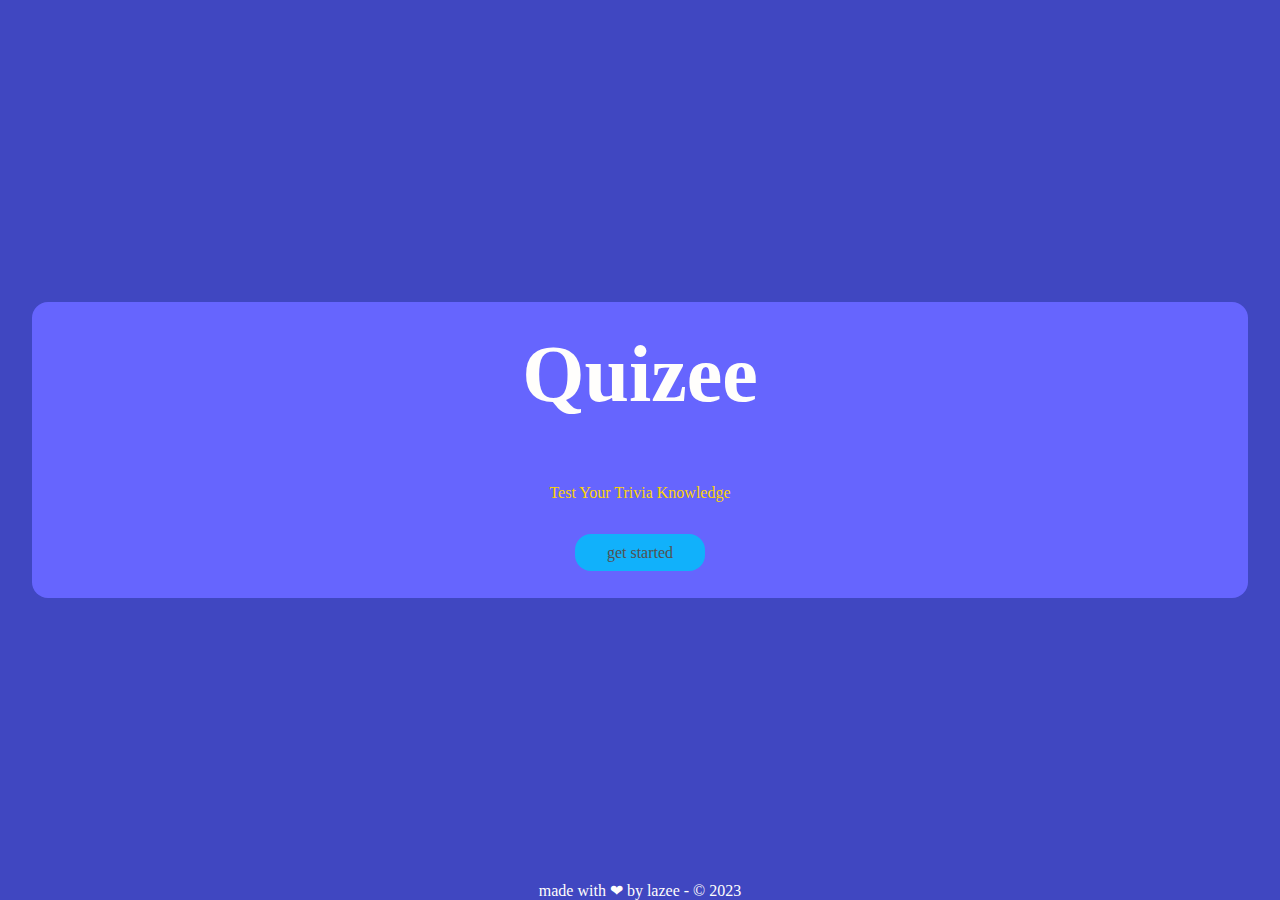
==== index.html @ fd68664b "current progress" ====
<!DOCTYPE html>
<html lang="en">
<head>
  <meta charset="UTF-8">
  <meta name="viewport" content="width=device-width, initial-scale=1.0">
  <title>Quiz - App</title>
  <link rel="stylesheet" href="./css/index.css">
</head>
<body>
  <div class="main-container">
    <header>
      <h1>Quizee</h1>
    </header>
    <main>
      <p class="capitalize yellow">test your trivia knowledge</p>
      <a href="./html/info.html" class="link-btn">get started</a>
    </main>
  </div>
  <footer>made with ❤ by lazee - &copy; 2023</footer>
</body>
</html>
---- css/index.css ----
:root {
  --main-bg: #4047C1;
  --main-fg: #FFFEFC;
  --primary-bg: #6665FE;
  --bg: #F2BDE9;
  --bold-bg: #FDD305;
  --dark: #535050;
  --secondary-bg: #11B1FB;
  --light-bg: #8888EA;
}

* {
  margin: 0;
  padding: 0;
  box-sizing: border-box;
  border: none;
  outline: none;
}

body {
  position: relative;
  display: flex;
  flex-direction: column;
  justify-content: center;
  align-items: center;
  min-height: 100vh;
  background-color: var(--main-bg);
  color: var(--main-fg);
  font-size: 1rem;
}

footer {
  position: absolute;
  bottom: 0;
}

.main-container,
.container {
  margin-block: 2rem;
  background-color: var(--primary-bg);
  border-radius: 1rem;
  height: 100%;
  padding-inline: 2rem;
  padding-block: 1.7rem;
  width: 95%;
  display: flex;
  flex-direction: column;
  justify-content: center;
  align-items: center;
  gap: 4rem;
}

.main-container header > h1 {
  font-size: 5rem;
}

.capitalize {
  text-transform: capitalize;
}

.yellow {
  color: var(--bold-bg);
}

.main-container main {
  display: flex;
  flex-direction: column;
  gap: 2rem;
}

a {
  text-decoration: none;
}

.link-btn {
  background-color: var(--secondary-bg);
  padding: 0.6rem 2rem;
  border-radius: 1em;
  color: var(--dark);
  align-self: center;
}

.flex-column-center {
  display: flex;
  justify-content: center;
  align-items: center;
  flex-direction: column;
}

.flex-column-start {
  display: flex;
  justify-content: center;
  align-items: flex-start;
  flex-direction: column;
}

.block {
  display: block;
}

.hidden {
  display: none;
}

#error {
  color: rgba(255, 30, 30, 0.9);
}

.header {
  position: fixed;
  top: 0;
  left: 0;
  background-color: var(--light-bg);
  width: 100%;
  padding: 0.8rem 0.7rem;
  display: flex;
  justify-content: space-between;
  align-items: center;
}


@media screen and (min-width:1024px) {
  .container {
    width: 30%;
  }
}
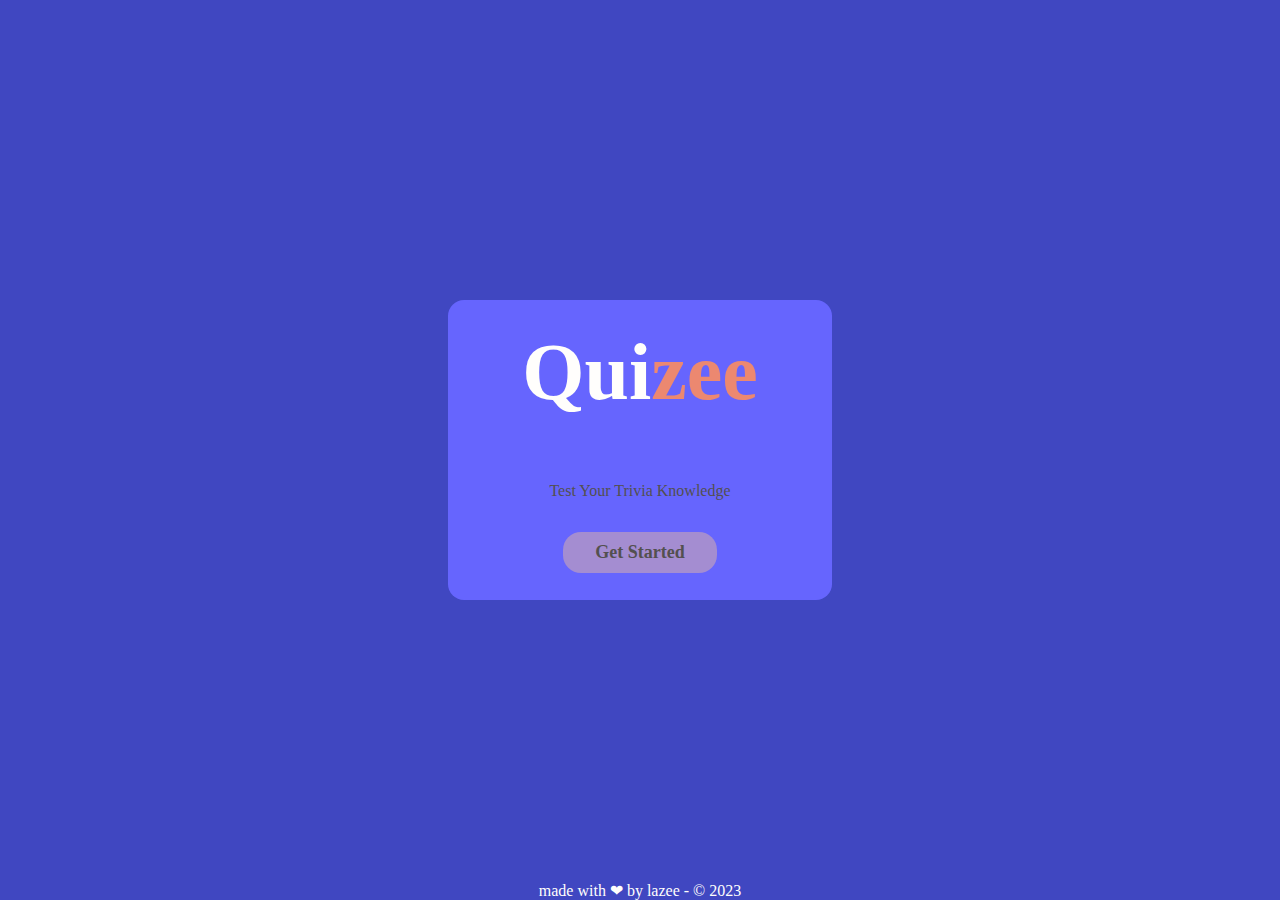
==== commit 1adaaa8d: "add final score page" ====
--- a/index.html
+++ b/index.html
@@ -9,11 +9,11 @@
 <body>
   <div class="main-container">
     <header>
-      <h1>Quizee</h1>
+      <h1>Qui<span class="orange">zee</span></h1>
     </header>
     <main>
-      <p class="capitalize yellow">test your trivia knowledge</p>
-      <a href="./html/info.html" class="link-btn">get started</a>
+      <p class="capitalize dark">test your trivia knowledge</p>
+      <a href="./html/info.html" class="link-btn capitalize">get started</a>
     </main>
   </div>
   <footer>made with ❤ by lazee - &copy; 2023</footer>
--- a/css/index.css
+++ b/css/index.css
@@ -7,6 +7,8 @@
   --dark: #535050;
   --secondary-bg: #11B1FB;
   --light-bg: #8888EA;
+  --purple: #A48DD1;
+  --orange: #EC8870;
 }
 
 * {
@@ -72,13 +74,22 @@
   text-decoration: none;
 }
 
+h1 {
+  font-weight: 700;
+  color: var(--main-fg);
+}
+
 .link-btn {
-  background-color: var(--secondary-bg);
+  background-color: var(--purple);
   padding: 0.6rem 2rem;
   border-radius: 1em;
   color: var(--dark);
   align-self: center;
+  font-size: large;
+  font-weight: 600;
+  text-transform: capitalize;
 }
+
 
 .flex-column-center {
   display: flex;
@@ -102,24 +113,80 @@
   display: none;
 }
 
+.orange {
+  color: var(--orange);
+}
+
+.show-error {
+  background-color: rgba(155, 116, 116, 0.7);
+  padding: 0.9rem;
+  border-radius: 8px;
+}
+
 #error {
-  color: rgba(255, 30, 30, 0.9);
+  color: rgba(255, 0, 0, 1);
+  font-weight: 600;
+  font-size: 1.1rem;
 }
 
 .header {
-  position: fixed;
+  position: sticky;
   top: 0;
   left: 0;
   background-color: var(--light-bg);
   width: 100%;
-  padding: 0.8rem 0.7rem;
+  padding: 0.9rem 0.7rem;
   display: flex;
   justify-content: space-between;
   align-items: center;
+  z-index: 20;
 }
 
+a,
+.btn,
+.link-btn {
+  transition-duration: 0.4s;
+  transition-property: background, color, transform;
+  transition-timing-function: ease-in-out;
+}
+
+a:hover,
+.btn:hover,
+.link-btn:hover {
+  background-color: var(--orange);
+  color: var(--main-fg);
+  scale: 0.9;
+}
+
+.dark {
+  color: var(--dark);
+}
+
+@media screen and (min-width:765px) {
+
+  .main-container,
+  .container {
+    width: 50%;
+  }
+}
 
 @media screen and (min-width:1024px) {
+
+  .main-container,
+  .container {
+    width: 40%;
+  }
+
+  .header {
+    position: fixed;
+    padding-inline: 10rem;
+    padding-block: 2.3rem;
+  }
+}
+
+@media screen and (min-width:1200px) {
+
+  .main-container,
   .container {
     width: 30%;
   }
